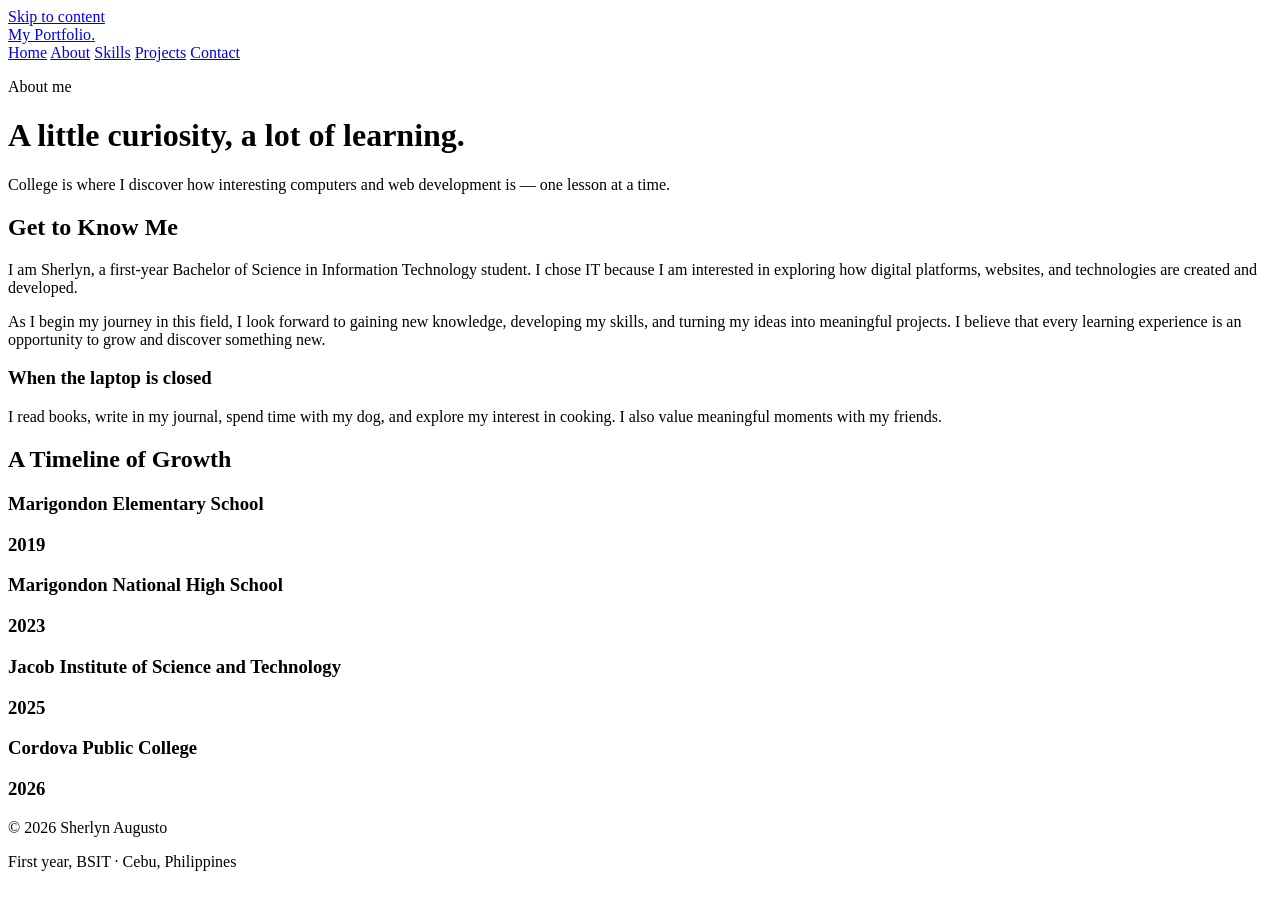
==== about.html @ 3d162484 "Add files via upload" ====
<!DOCTYPE html>
<html lang="en">
    <head>
        <meta charset="UTF-8">
        <meta name="viewport" content="width=device-width, initial-scale=1.0">
        <title>About — Sherlyn Augusto | Student Portfolio</title>
        <meta
            name="description"
            content="Sherlyn Augusto’s first-year IT portfolio, with class projects, everyday interests, and web skills in progress."
        >
        <link rel="stylesheet" href="css/style.css">
    </head>
    <body>
        <a class="skip-link" href="#main">Skip to content</a>
        <header class="site-header">
            <div class="container navbar">
                <a class="brand" href="index.html">My Portfolio<span class="muted">.</span></a>
                <nav class="nav-links" aria-label="Main navigation">
                    <a href="index.html">Home</a>
                    <a href="about.html" class="active" aria-current="page">About</a>
                    <a href="skills.html">Skills</a>
                    <a href="projects.html">Projects</a>
                    <a href="contact.html">Contact</a>
                </nav>
            </div>
        </header>
        <main id="main" class="container" tabindex="-1">
            <header class="page-intro">
                <p class="eyebrow">About me</p>
                <h1>A little curiosity, a lot of learning.<br></h1>
                <p class="lead">
                    College is where I discover how interesting computers and web development is — one lesson at a time.
                </p>
            </header>
            <div class="about-grid">
                </span></figcaption>
                <div>
                    <h2>Get to Know Me</h2>
                    <p>
                        I am Sherlyn, a first-year Bachelor of Science in Information Technology student. I chose IT because I am interested in exploring how digital platforms, websites, and technologies are created and developed.
                    </p>
                    <p>
                        As I begin my journey in this field, I look forward to gaining new knowledge, developing my skills, and turning my ideas into meaningful projects. I believe that every learning experience is an opportunity to grow and discover something new.
                    <h3>When the laptop is closed</h3>
                    <p class="muted">
                        I  read books, write in my journal, spend time with my dog, and explore my interest in cooking. I also value meaningful moments with my friends.
                    </p
                </div>
            </div>
            <section class="section" aria-labelledby="education-title">
                <h2 id="education-title">A Timeline of Growth</h2>
                <div class="education-row">
                    
                        <h3>Marigondon Elementary School</h3>
                        <h3>2019</h3>
                        <h3>Marigondon National High School</h3>
                        <h3>2023</h3>
                        <h3>Jacob Institute of Science and Technology</h3>
                        <h3>2025</h3>
                        <h3>Cordova Public College</h3>
                        <h3>2026</h3
                </div>
                <div class="education-row">
                    
                </div>
            </section>
        </main>
        <footer class="footer">
            <div class="container footer-inner">
                <p>© 2026 Sherlyn Augusto</p>
                <p>First year, BSIT · Cebu, Philippines</p>
            </div>
        </footer>
    </body>
</html>
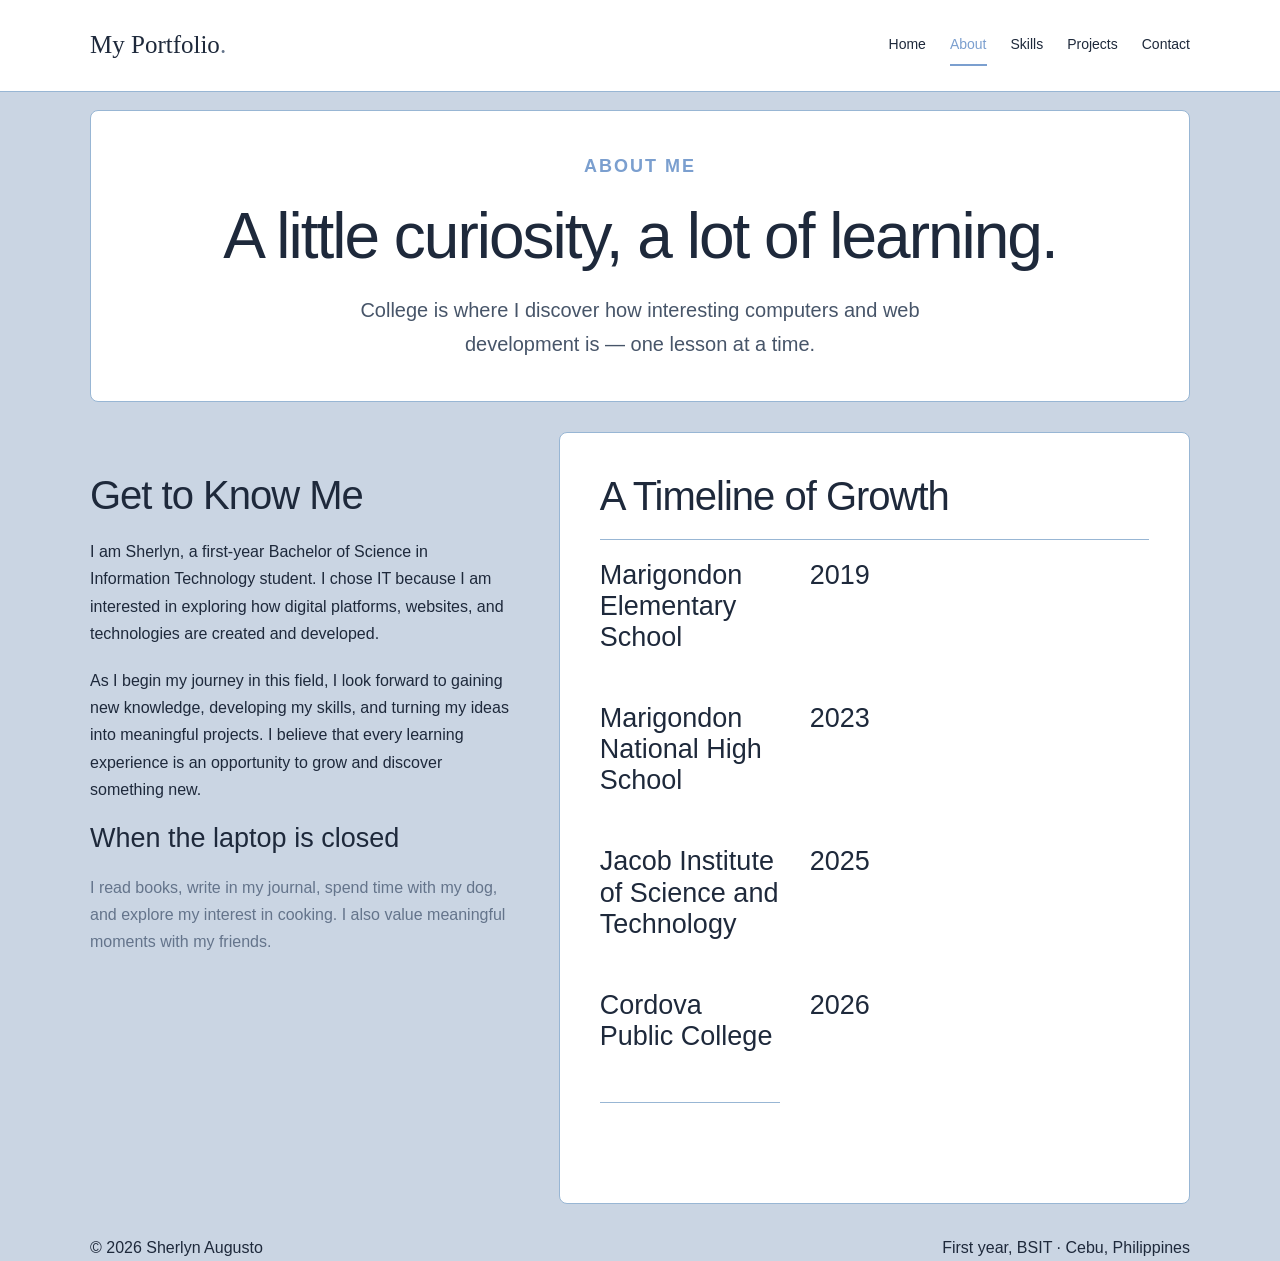
==== commit 1804be2b: "Update about.html" ====
--- a/about.html
+++ b/about.html
@@ -8,7 +8,7 @@
             name="description"
             content="Sherlyn Augusto’s first-year IT portfolio, with class projects, everyday interests, and web skills in progress."
         >
-        <link rel="stylesheet" href="css/style.css">
+        <link rel="stylesheet" href="style.css">
     </head>
     <body>
         <a class="skip-link" href="#main">Skip to content</a>
@@ -33,7 +33,6 @@
                 </p>
             </header>
             <div class="about-grid">
-                </span></figcaption>
                 <div>
                     <h2>Get to Know Me</h2>
                     <p>
--- a/style.css
+++ b/style.css
@@ -0,0 +1,519 @@
+* {
+    box-sizing: border-box;
+}
+
+html {
+    scroll-behavior: smooth;
+    scroll-padding-top: 108px;
+}
+
+body {
+    margin: 0;
+    padding-top: 110px;
+    background-color: #CAD5E3;
+    color: #1e293b;
+    font-family: Arial, Helvetica, sans-serif;
+    line-height: 1.7;
+}
+
+.container {
+    width: 88%;
+    max-width: 1100px;
+    margin: 0 auto;
+}
+
+img {
+    display: block;
+    width: 100%;
+    height: auto;
+}
+
+a {
+    color: inherit;
+    text-underline-offset: 5px;
+    transition: color 0.2s, background-color 0.2s;
+}
+
+a:hover {
+    color: #7B9FCF;
+}
+
+a:focus-visible {
+    outline: 3px solid #8EB1D9;
+    outline-offset: 5px;
+}
+
+h1,
+h2,
+h3 {
+    margin: 0 0 20px;
+    font-family: "Inter", sans-serif, "Consolas", monospace;
+    font-weight: normal;
+    line-height: 1.15;
+}
+
+h1 {
+    font-size: 64px;
+    letter-spacing: -2px;
+}
+
+h2 {
+    font-size: 40px;
+    letter-spacing: -1px;
+}
+
+h3 {
+    font-size: 27px;
+}
+
+p {
+    margin: 0 0 20px;
+}
+
+.eyebrow {
+    margin-bottom: 18px;
+    color: #7B9FCF;
+    font-size: 18px;
+    font-weight: bold;
+    letter-spacing: 2px;
+    text-transform: uppercase;
+}
+
+.lead {
+    max-width: 600px;
+    color: #475569;
+    font-size: 20px;
+}
+
+.muted {
+    color: #64748b;
+}
+
+.skip-link {
+    position: fixed;
+    z-index: 1100;
+    top: -80px;
+    left: 20px;
+    padding: 10px 16px;
+    background-color: #7B9FCF;
+    color: #ffffff;
+}
+
+.skip-link:focus {
+    top: 10px;
+}
+
+.site-header {
+    position: fixed;
+    top: 0;
+    left: 0;
+    z-index: 1000;
+    width: 100%;
+    height: 92px;
+    background-color: #ffffff;
+    border-bottom: 1px solid #98B6D4;
+}
+
+.navbar {
+    display: flex;
+    justify-content: space-between;
+    align-items: center;
+    flex-wrap: wrap;
+    gap: 20px;
+    height: 100%;
+    padding: 24px 0;
+}
+
+.brand {
+    font-family: Georgia, serif;
+    font-size: 25px;
+    text-decoration: none;
+}
+
+.nav-links {
+    display: flex;
+    flex-wrap: wrap;
+    gap: 24px;
+}
+
+.nav-links a {
+    padding: 8px 0;
+    border-bottom: 2px solid transparent;
+    font-size: 14px;
+    text-decoration: none;
+}
+
+.nav-links a:hover,
+.nav-links .active {
+    border-bottom-color: #7B9FCF;
+    color: #7B9FCF;
+}
+
+.hero {
+    display: grid;
+    grid-template-columns: 1.2fr 0.8fr;
+    align-items: center;
+    gap: 70px;
+    padding: 40px;
+    margin-bottom: 30px;
+    background-color: #ffffff;
+    border: 1px solid #98B6D4;
+    border-radius: 8px;
+}
+
+.hero h1 span {
+    font-size: 28px;
+    color: #7B9FCF;
+    font-style: italic;
+    display: block;
+    margin-block: 10px;
+}
+
+.portrait {
+    margin: 0;
+}
+
+.portrait img {
+    aspect-ratio: 1;
+    object-fit: contain;
+    background-color: #ADC4DD;
+    border-radius: 4px;
+}
+
+.portrait figcaption {
+    display: flex;
+    justify-content: space-between;
+    gap: 16px;
+    padding-top: 12px;
+    color: #64748b;
+    font-size: 12px;
+}
+
+.actions {
+    display: flex;
+    align-items: center;
+    flex-wrap: wrap;
+    gap: 24px;
+    margin-top: 30px;
+}
+
+.button {
+    display: inline-block;
+    padding: 12px 23px;
+    border: 1px solid #7B9FCF;
+    border-radius: 3px;
+    background-color: #7B9FCF;
+    color: #ffffff;
+    text-decoration: none;
+}
+
+.button:hover {
+    border-color: #8EB1D9;
+    background-color: #8EB1D9;
+    color: #ffffff;
+}
+
+.text-link {
+    color: #7B9FCF;
+    font-weight: bold;
+}
+
+.semester-strip {
+    display: grid;
+    grid-template-columns: repeat(3, 1fr);
+    gap: 24px;
+    padding: 25px 40px;
+    margin-bottom: 30px;
+    background-color: #ffffff;
+    border: 1px solid #98B6D4;
+    border-radius: 8px;
+}
+
+.semester-strip p {
+    margin: 0;
+    font-size: 14px;
+}
+
+.semester-strip span {
+    display: block;
+    margin-bottom: 4px;
+    color: #7B9FCF;
+    font-size: 12px;
+}
+
+.section {
+    padding: 40px;
+    margin-bottom: 30px;
+    background-color: #ffffff;
+    border: 1px solid #98B6D4;
+    border-radius: 8px;
+}
+
+.section-heading {
+    display: flex;
+    justify-content: space-between;
+    align-items: end;
+    flex-wrap: wrap;
+    gap: 20px;
+    margin-bottom: 32px;
+}
+
+.section-heading h2 {
+    margin: 0;
+}
+
+.feature,
+.about-grid {
+    display: grid;
+    grid-template-columns: 1fr 1fr;
+    align-items: center;
+    gap: 48px;
+}
+
+.about-grid > div:first-child {
+    padding-top: 40px;
+}
+
+.feature img,
+.project-card img {
+    border: 1px solid #98B6D4;
+    border-radius: 4px;
+}
+
+.page-intro {
+    max-width: 100%;
+    padding: 40px;
+    margin-bottom: 30px;
+    background-color: #ffffff;
+    border: 1px solid #98B6D4;
+    border-radius: 8px;
+    text-align: center;
+}
+
+.page-intro .lead {
+    margin: 0 auto;
+}
+
+.about-grid {
+    align-items: start;
+    grid-template-columns: 0.8fr 1.2fr;
+}
+
+.note {
+    margin-top: 28px;
+    margin-bottom: 30px;
+    padding: 24px;
+    border-left: 3px solid #7B9FCF;
+    background-color: #ADC4DD;
+}
+
+.note p:last-child {
+    margin-bottom: 0;
+}
+
+.education-row {
+    display: grid;
+    grid-template-columns: 180px 1fr;
+    gap: 30px;
+    padding: 20px 0;
+    border-top: 1px solid #98B6D4;
+}
+
+.education-row p {
+    margin-bottom: 8px;
+}
+
+.skill-row {
+    display: grid;
+    grid-template-columns: 60px 1fr 1.5fr;
+    gap: 24px;
+    padding: 28px 0;
+    border-top: 1px solid #98B6D4;
+}
+
+.skill-row h3,
+.skill-row p {
+    margin: 0;
+}
+
+.skill-number {
+    color: #7B9FCF;
+    font-size: 14px;
+}
+
+.project-list {
+    margin-bottom: 30px;
+    display: grid;
+    gap: 30px;
+}
+
+.project-card {
+    display: grid;
+    grid-template-columns: 1fr 1fr;
+    align-items: center;
+    gap: 40px;
+    padding: 35px;
+    background-color: #ffffff;
+    border: 1px solid #98B6D4;
+    border-radius: 8px;
+}
+
+.tags {
+    display: flex;
+    flex-wrap: wrap;
+    gap: 8px;
+    margin: 20px 0;
+    padding: 0;
+    list-style: none;
+}
+
+.tags li {
+    padding: 3px 10px;
+    border: 1px solid #8EB1D9;
+    border-radius: 3px;
+    background-color: #CAD5E3;
+    color: #1e293b;
+    font-size: 12px;
+}
+
+.contact-section {
+    display: grid;
+    grid-template-columns: 1fr 1fr;
+    gap: 30px;
+    padding: 0 0 40px;
+}
+
+.contact-section > div:first-child {
+    padding: 36px;
+    background-color: #ffffff;
+    border: 1px solid #98B6D4;
+    border-radius: 8px;
+}
+
+.contact-card {
+    padding: 36px;
+    border-radius: 8px;
+    background-color: #ADC4DD;
+    border: 1px solid #98B6D4;
+}
+
+.email-link {
+    font-size: 22px;
+    overflow-wrap: anywhere;
+}
+
+.closing {
+    display: flex;
+    justify-content: space-between;
+    align-items: center;
+    flex-wrap: wrap;
+    gap: 24px;
+    padding: 32px 40px;
+    margin-bottom: 30px;
+    background-color: #ffffff;
+    border: 1px solid #98B6D4;
+    border-radius: 8px;
+}
+
+.closing h2 {
+    margin: 0;
+    font-size: 28px;
+}
+
+.footer-inner {
+    display: flex;
+    justify-content: space-between;
+    padding: 0;
+}
+
+.footer p {
+    margin: 0;
+}
+
+strong,
+b {
+    color: #7B9FCF;
+}
+
+@media (max-width: 768px) {
+    h1 {
+        font-size: 46px;
+    }
+
+    h2 {
+        font-size: 34px;
+    }
+
+    .navbar {
+        gap: 12px;
+    }
+
+    .nav-links {
+        gap: 20px;
+    }
+
+    .hero,
+    .feature,
+    .about-grid,
+    .project-card,
+    .contact-section {
+        grid-template-columns: 1fr;
+        gap: 30px;
+    }
+
+    .hero,
+    .section,
+    .page-intro,
+    .project-card,
+    .closing {
+        padding: 25px;
+    }
+
+    .portrait {
+        width: 100%;
+        max-width: 400px;
+    }
+
+    .semester-strip,
+    .education-row,
+    .skill-row {
+        grid-template-columns: 1fr;
+        gap: 12px;
+    }
+
+    .contact-card {
+        padding: 24px;
+    }
+}
+
+@media (max-width: 639px) {
+    html {
+        scroll-padding-top: 156px;
+    }
+
+    body {
+        padding-top: 156px;
+    }
+
+    .site-header {
+        height: 140px;
+    }
+
+    .navbar {
+        padding: 16px 0;
+    }
+
+    .nav-links {
+        width: 100%;
+    }
+}
+
+@media (prefers-reduced-motion: reduce) {
+    html {
+        scroll-behavior: auto;
+    }
+
+    a {
+        transition: none;
+    }
+}
